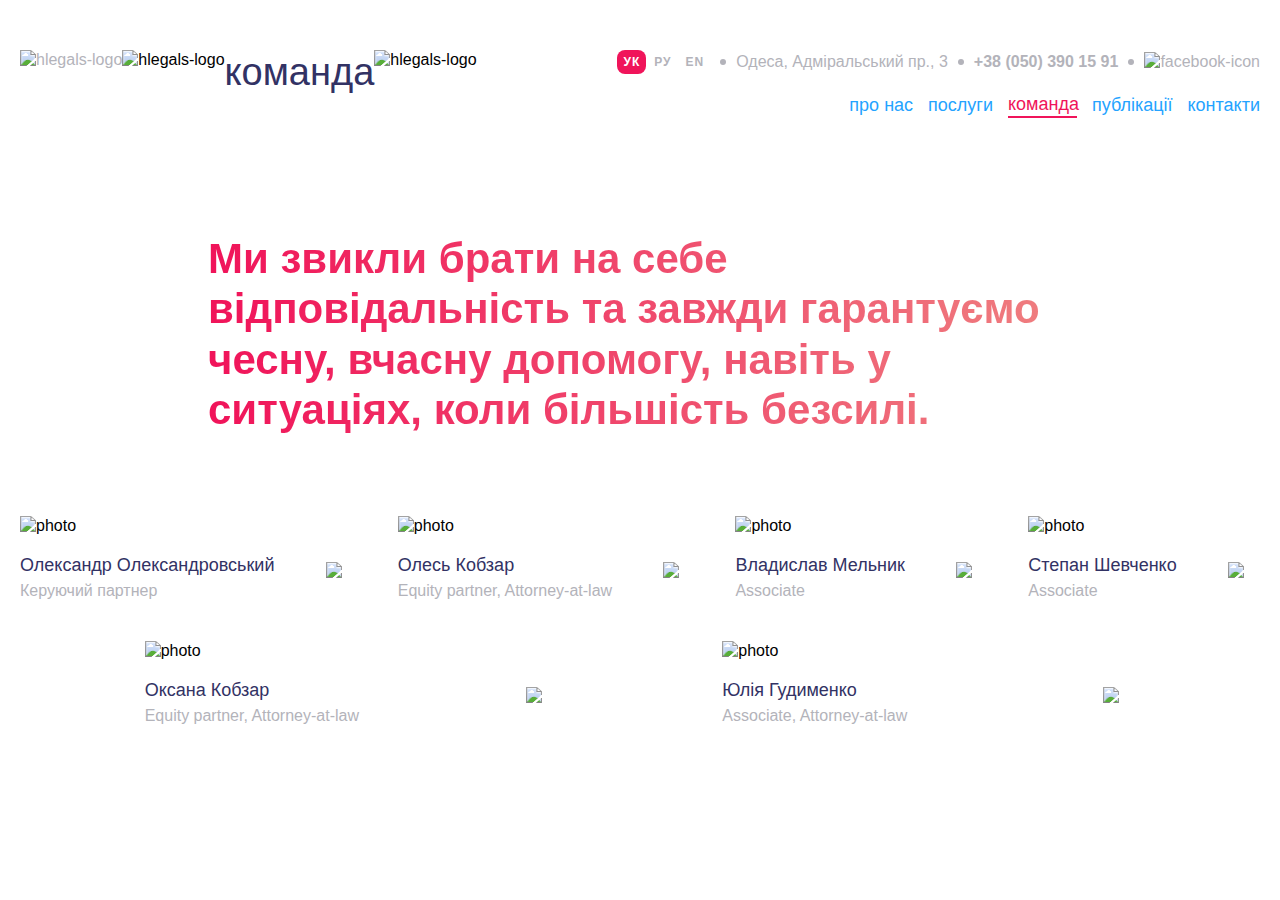
==== team.html @ eb71dc0a "work with 'team' page" ====
<!DOCTYPE html>
<html lang="uk">

<head>
  <meta charset="UTF-8">
  <meta http-equiv="X-UA-Compatible" content="IE=edge">
  <meta name="viewport" content="width=device-width, initial-scale=1.0">
  <title>Team</title>
  <link rel="stylesheet" href="assets/css/style.css">
  <link rel="icon" href="assets/img/favicon.png">
</head>

<body>

  <header class="page-header team-header">
    <div class="page-header__wrap">
      <div class="page-header__logo">
        <a href="index.html">
          <img class="page-header__logo-picture" src="assets/img/team-page/header/logo-alt.svg" alt="hlegals-logo">
        </a>
        <img class="page-header__logo-slash" src="assets/img/team-page/header/slash.svg" alt="hlegals-logo">
        <span class="page-header__logo-title">команда</span>
        <img class="page-header__logo-emblem" src="assets/img/team-page/header/emblem.svg" alt="hlegals-logo">
      </div>
      <nav class="page-header__menu menu">
        <ul class="menu__list">
          <li class="menu__item"><a class="menu__link" href="">про нас</a></li>
          <li class="menu__item"><a class="menu__link" href="">послуги</a></li>
          <li class="menu__item"><a class="menu__link active-link" href="">команда</a></li>
          <li class="menu__item"><a class="menu__link" href="">публікації</a></li>
          <li class="menu__item"><a class="menu__link" href="">контакти</a></li>
        </ul>
        <div class="menu__btn">
          <span class="menu__btn-row"></span>
          <span class="menu__btn-row"></span>
          <span class="menu__btn-row"></span>
          <span class="menu__btn-row"></span>
        </div>
      </nav>
      <nav class="page-header__actions actions">
        <div class="actions__languages">
          <a class="actions__language-link active" href="">УК</a>
          <a class="actions__language-link" href="">РУ</a>
          <a class="actions__language-link" href="">EN</a>
        </div>
        <div class="dot"></div>
        <div class="actions__locations">
          <a class="actions__location-url" href="">Одеса, Адміральський пр., 3</a>
        </div>
        <div class="dot"></div>
        <div class="actions__phones">
          <a class="actions__phone-url" href="tel:+380503901591">+38 (050) 390 15 91</a>
        </div>
        <div class="dot"></div>
        <div class="actions__socials">
          <a class="actions__social-url" href="">
            <img class="actions__social-image" src="assets/img/team-page/header/facebook-gray.svg" alt="facebook-icon">
          </a>
        </div>
      </nav>
    </div>
  </header>

  <main class="team-main">

    <section class="members">
      
      <h2 class="members__header">Ми звикли брати на себе відповідальність та завжди гарантуємо чесну, вчасну допомогу,
        навіть у ситуаціях, коли більшість безсилі.
      </h2>

      <div class="members__gread">
        
        <div class="member">
          <div class="member__photo">
            <img class="member__photo-pic" src="assets/img/team-page/members/photo0.png" alt="photo">
          </div>
          <div class="member__description">
            <div class="member__description-name">Олександр Олександровський</div>
            <div class="member__description-position">Керуючий партнер</div>
            <a class="member__description-button" href="">
              <img src="assets/img/team-page/members/btn-more.svg" alt="more">
            </a>
          </div>
        </div>

        <div class="member">
          <div class="member__photo">
            <img class="member__photo-pic" src="assets/img/team-page/members/photo1.png" alt="photo">
          </div>
          <div class="member__description">
            <div class="member__description-name">Олесь Кобзар</div>
            <div class="member__description-position">Equity partner, Attorney-at-law</div>
            <a class="member__description-button" href="">
              <img src="assets/img/team-page/members/btn-more.svg" alt="more">
            </a>
          </div>
        </div>

        <div class="member">
          <div class="member__photo" class="member__photo">
            <img class="member__photo-pic" src="assets/img/team-page/members/photo2.png" alt="photo">
          </div>
          <div class="member__description">
            <div class="member__description-name">Владислав Мельник</div>
            <div class="member__description-position">Associate</div>
            <a class="member__description-button" href="">
              <img src="assets/img/team-page/members/btn-more.svg" alt="more">
            </a>
          </div>
        </div>

        <div class="member">
          <div class="member__photo" class="member__photo">
            <img class="member__photo-pic" src="assets/img/team-page/members/photo5.png" alt="photo">
          </div>
          <div class="member__description">
            <div class="member__description-name">Степан Шевченко</div>
            <div class="member__description-position">Associate</div>
            <a class="member__description-button" href="">
              <img src="assets/img/team-page/members/btn-more.svg" alt="more">
            </a>
          </div>
        </div>

        <div class="member">
          <div class="member__photo" class="member__photo">
            <img class="member__photo-pic" src="assets/img/team-page/members/photo4.png" alt="photo">
          </div>
          <div class="member__description">
            <div class="member__description-name">Оксана Кобзар</div>
            <div class="member__description-position">Equity partner, Attorney-at-law</div>
            <a class="member__description-button" href="">
              <img src="assets/img/team-page/members/btn-more.svg" alt="more">
            </a>
          </div>
        </div>

        <div class="member">
          <div class="member__photo" class="member__photo">
            <img class="member__photo-pic" src="assets/img/team-page/members/photo3.png" alt="photo">
          </div>
          <div class="member__description">
            <div class="member__description-name">Юлія Гудименко</div>
            <div class="member__description-position">Associate, Attorney-at-law</div>
            <a class="member__description-button" href="">
              <img src="assets/img/team-page/members/btn-more.svg" alt="more">
            </a>
          </div>
        </div>

      </div>
    </section>

  </main>

  <script src="./assets/js/main.js"></script>
</body>

</html>
---- assets/css/style.css ----
/*! normalize.css v8.0.1 | MIT License | github.com/necolas/normalize.css */
/* Document
   ========================================================================== */
/**
 * 1. Correct the line height in all browsers.
 * 2. Prevent adjustments of font size after orientation changes in iOS.
 */
html {
  line-height: 1.15; /* 1 */
  -webkit-text-size-adjust: 100%; /* 2 */
}

/* Sections
   ========================================================================== */
/**
 * Remove the margin in all browsers.
 */
body {
  margin: 0;
}

/**
 * Render the `main` element consistently in IE.
 */
main {
  display: block;
}

/**
 * Correct the font size and margin on `h1` elements within `section` and
 * `article` contexts in Chrome, Firefox, and Safari.
 */
h1 {
  font-size: 2em;
  margin: 0.67em 0;
}

/* Grouping content
   ========================================================================== */
/**
 * 1. Add the correct box sizing in Firefox.
 * 2. Show the overflow in Edge and IE.
 */
hr {
  -webkit-box-sizing: content-box;
          box-sizing: content-box; /* 1 */
  height: 0; /* 1 */
  overflow: visible; /* 2 */
}

/**
 * 1. Correct the inheritance and scaling of font size in all browsers.
 * 2. Correct the odd `em` font sizing in all browsers.
 */
pre {
  font-family: monospace, monospace; /* 1 */
  font-size: 1em; /* 2 */
}

/* Text-level semantics
   ========================================================================== */
/**
 * Remove the gray background on active links in IE 10.
 */
a {
  background-color: transparent;
}

/**
 * 1. Remove the bottom border in Chrome 57-
 * 2. Add the correct text decoration in Chrome, Edge, IE, Opera, and Safari.
 */
abbr[title] {
  border-bottom: none; /* 1 */
  text-decoration: underline; /* 2 */
  -webkit-text-decoration: underline dotted;
          text-decoration: underline dotted; /* 2 */
}

/**
 * Add the correct font weight in Chrome, Edge, and Safari.
 */
b,
strong {
  font-weight: bolder;
}

/**
 * 1. Correct the inheritance and scaling of font size in all browsers.
 * 2. Correct the odd `em` font sizing in all browsers.
 */
code,
kbd,
samp {
  font-family: monospace, monospace; /* 1 */
  font-size: 1em; /* 2 */
}

/**
 * Add the correct font size in all browsers.
 */
small {
  font-size: 80%;
}

/**
 * Prevent `sub` and `sup` elements from affecting the line height in
 * all browsers.
 */
sub,
sup {
  font-size: 75%;
  line-height: 0;
  position: relative;
  vertical-align: baseline;
}

sub {
  bottom: -0.25em;
}

sup {
  top: -0.5em;
}

/* Embedded content
   ========================================================================== */
/**
 * Remove the border on images inside links in IE 10.
 */
img {
  border-style: none;
}

/* Forms
   ========================================================================== */
/**
 * 1. Change the font styles in all browsers.
 * 2. Remove the margin in Firefox and Safari.
 */
button,
input,
optgroup,
select,
textarea {
  font-family: inherit; /* 1 */
  font-size: 100%; /* 1 */
  line-height: 1.15; /* 1 */
  margin: 0; /* 2 */
}

/**
 * Show the overflow in IE.
 * 1. Show the overflow in Edge.
 */
button,
input { /* 1 */
  overflow: visible;
}

/**
 * Remove the inheritance of text transform in Edge, Firefox, and IE.
 * 1. Remove the inheritance of text transform in Firefox.
 */
button,
select { /* 1 */
  text-transform: none;
}

/**
 * Correct the inability to style clickable types in iOS and Safari.
 */
button,
[type=button],
[type=reset],
[type=submit] {
  -webkit-appearance: button;
}

/**
 * Remove the inner border and padding in Firefox.
 */
button::-moz-focus-inner,
[type=button]::-moz-focus-inner,
[type=reset]::-moz-focus-inner,
[type=submit]::-moz-focus-inner {
  border-style: none;
  padding: 0;
}

/**
 * Restore the focus styles unset by the previous rule.
 */
button:-moz-focusring,
[type=button]:-moz-focusring,
[type=reset]:-moz-focusring,
[type=submit]:-moz-focusring {
  outline: 1px dotted ButtonText;
}

/**
 * Correct the padding in Firefox.
 */
fieldset {
  padding: 0.35em 0.75em 0.625em;
}

/**
 * 1. Correct the text wrapping in Edge and IE.
 * 2. Correct the color inheritance from `fieldset` elements in IE.
 * 3. Remove the padding so developers are not caught out when they zero out
 *    `fieldset` elements in all browsers.
 */
legend {
  -webkit-box-sizing: border-box;
          box-sizing: border-box; /* 1 */
  color: inherit; /* 2 */
  display: table; /* 1 */
  max-width: 100%; /* 1 */
  padding: 0; /* 3 */
  white-space: normal; /* 1 */
}

/**
 * Add the correct vertical alignment in Chrome, Firefox, and Opera.
 */
progress {
  vertical-align: baseline;
}

/**
 * Remove the default vertical scrollbar in IE 10+.
 */
textarea {
  overflow: auto;
}

/**
 * 1. Add the correct box sizing in IE 10.
 * 2. Remove the padding in IE 10.
 */
[type=checkbox],
[type=radio] {
  -webkit-box-sizing: border-box;
          box-sizing: border-box; /* 1 */
  padding: 0; /* 2 */
}

/**
 * Correct the cursor style of increment and decrement buttons in Chrome.
 */
[type=number]::-webkit-inner-spin-button,
[type=number]::-webkit-outer-spin-button {
  height: auto;
}

/**
 * 1. Correct the odd appearance in Chrome and Safari.
 * 2. Correct the outline style in Safari.
 */
[type=search] {
  -webkit-appearance: textfield; /* 1 */
  outline-offset: -2px; /* 2 */
}

/**
 * Remove the inner padding in Chrome and Safari on macOS.
 */
[type=search]::-webkit-search-decoration {
  -webkit-appearance: none;
}

/**
 * 1. Correct the inability to style clickable types in iOS and Safari.
 * 2. Change font properties to `inherit` in Safari.
 */
::-webkit-file-upload-button {
  -webkit-appearance: button; /* 1 */
  font: inherit; /* 2 */
}

/* Interactive
   ========================================================================== */
/*
 * Add the correct display in Edge, IE 10+, and Firefox.
 */
details {
  display: block;
}

/*
 * Add the correct display in all browsers.
 */
summary {
  display: list-item;
}

/* Misc
   ========================================================================== */
/**
 * Add the correct display in IE 10+.
 */
template {
  display: none;
}

/**
 * Add the correct display in IE 10.
 */
[hidden] {
  display: none;
}

@font-face {
  font-family: "TT Norms";
  src: url("../fonts/TTNorms-Regular.woff2") format("woff2");
  font-weight: normal;
  font-style: normal;
  font-display: swap;
}
@font-face {
  font-family: "TT Norms";
  src: url("../fonts/TTNorms-Medium.woff2") format("woff2");
  font-weight: 500;
  font-style: normal;
  font-display: swap;
}
@font-face {
  font-family: "TT Norms";
  src: url("../fonts/TTNorms-Bold.woff2") format("woff2");
  font-weight: bold;
  font-style: normal;
  font-display: swap;
}
/* ul */
/* xl */
/* lg */
/* md */
/* sm */
/* xs */
.team-main, .page-footer__container, .publications__container, .cases, .team, .services__container, .experience__container, .page-header__wrap {
  max-width: 1360px;
  margin-left: auto;
  margin-right: auto;
  padding-left: 20px;
  padding-right: 20px;
}

.members__header, .content__header-title, .employee__description-quote, .services__title {
  background: -o-linear-gradient(359.87deg, #F0145A 0.84%, #EF8080 99.96%);
  background: linear-gradient(90.13deg, #F0145A 0.84%, #EF8080 99.96%);
  -webkit-background-clip: text;
  background-clip: text;
  -webkit-text-fill-color: transparent;
  -webkit-text-fill-color: transparent;
}

.slider__header.active {
  background: -o-linear-gradient(359.87deg, #EF8080 0.84%, #F0145A 99.96%);
  background: linear-gradient(90.13deg, #EF8080 0.84%, #F0145A 99.96%);
  -webkit-background-clip: text;
  background-clip: text;
  -webkit-text-fill-color: transparent;
  -webkit-text-fill-color: transparent;
}

.dot {
  width: 6px;
  height: 6px;
  border-radius: 6px;
  background-color: #b3b3ba;
}

.separator {
  width: 100%;
  height: 4px;
  background-color: #e6e6f0;
}

.separator {
  width: 100%;
  height: 4px;
  background-color: #e6e6f0;
}

.img-hide .card__img {
  display: none;
}

*,
::before,
::after {
  -webkit-box-sizing: border-box;
          box-sizing: border-box;
  margin: 0;
  padding: 0;
}

html {
  font-family: "TT Norms", sans-serif;
  font-size: 16px;
}

body {
  line-height: 1.2;
  font-weight: 400;
  -webkit-transition: -webkit-transform 0.26s;
  transition: -webkit-transform 0.26s;
  -o-transition: transform 0.26s;
  transition: transform 0.26s;
  transition: transform 0.26s, -webkit-transform 0.26s;
}
body.active {
  overflow: hidden;
  -webkit-transform: translateX(-240px);
      -ms-transform: translateX(-240px);
          transform: translateX(-240px);
}
body.active::before {
  content: "";
  position: absolute;
  z-index: 2;
  top: 0;
  left: 0;
  width: 100vw;
  height: 100vh;
  background-color: rgba(50, 50, 100, 0.7);
}

a {
  text-decoration: none;
  color: #ffffff;
}

h1 {
  margin: 0;
}

.page-header {
  position: relative;
  background: -o-linear-gradient(47.99deg, #323264 14.33%, #323264 51.39%, #7A425E 87.53%);
  background: linear-gradient(42.01deg, #323264 14.33%, #323264 51.39%, #7A425E 87.53%);
}
.page-header::after {
  z-index: 1;
  position: absolute;
  inset: 70% 0 0 0;
  content: "";
  background: -webkit-gradient(linear, left top, left bottom, color-stop(16.67%, rgba(50, 50, 100, 0)), to(#323264));
  background: -o-linear-gradient(top, rgba(50, 50, 100, 0) 16.67%, #323264 100%);
  background: linear-gradient(180deg, rgba(50, 50, 100, 0) 16.67%, #323264 100%);
}
.page-header__wrap {
  position: absolute;
  z-index: 2;
  top: 0;
  left: 0;
  right: 0;
  display: grid;
  grid-template-columns: auto 1fr;
  gap: 20px;
}
.page-header__logo {
  grid-area: logo;
}
.page-header__menu {
  grid-area: menu;
}
.page-header__actions {
  grid-area: actions;
}
.page-header__content {
  position: relative;
  z-index: 1;
  min-height: 100vh;
  display: -webkit-box;
  display: -ms-flexbox;
  display: flex;
  -webkit-box-pack: center;
      -ms-flex-pack: center;
          justify-content: center;
  -webkit-box-align: center;
      -ms-flex-align: center;
          align-items: center;
  overflow: hidden;
}
.page-header__content-title {
  position: absolute;
  top: 50%;
  left: 50%;
  width: 100%;
  max-width: 600px;
  padding: 20px;
  -webkit-transform: translate(-50%, -50%);
      -ms-transform: translate(-50%, -50%);
          transform: translate(-50%, -50%);
  font-weight: 500;
  line-height: 45px;
  font-size: 38px;
  text-align: center;
  color: #ffffff;
}
.page-header__content-image {
  -webkit-transform: translateY(30%);
      -ms-transform: translateY(30%);
          transform: translateY(30%);
}
.page-header__button {
  position: absolute;
  z-index: 2;
  bottom: 20px;
  left: 50%;
  cursor: pointer;
  -webkit-transform: translateX(-50%);
      -ms-transform: translateX(-50%);
          transform: translateX(-50%);
}

.menu {
  -ms-flex-item-align: center;
      align-self: center;
  font-size: 1.125rem;
}
.menu__btn {
  position: relative;
  width: 30px;
  height: 22.5px;
  cursor: pointer;
  -webkit-transition: 0.5s ease-in-out;
  -o-transition: 0.5s ease-in-out;
  transition: 0.5s ease-in-out;
  -webkit-transform: rotate(0deg);
      -ms-transform: rotate(0deg);
          transform: rotate(0deg);
  margin-left: auto;
}
.menu__btn-row {
  left: 0;
  display: none;
  width: 100%;
  height: 3px;
  -webkit-transition: 0.25s ease-in-out;
  -o-transition: 0.25s ease-in-out;
  transition: 0.25s ease-in-out;
  -webkit-transform: rotate(0deg);
      -ms-transform: rotate(0deg);
          transform: rotate(0deg);
  opacity: 1;
}
.menu__btn-row:nth-child(1) {
  top: 0;
  background-color: #ffffff;
}
.menu__btn-row:nth-child(2), .menu__btn-row:nth-child(3) {
  top: 9px;
  background-color: #ffffff;
}
.menu__btn-row:nth-child(4) {
  top: 18px;
  background-color: #ffffff;
}
.menu__btn.active span:nth-child(1) {
  top: 9px;
  left: 50%;
  width: 0;
}
.menu__btn.active span:nth-child(2) {
  -webkit-transform: rotate(45deg);
      -ms-transform: rotate(45deg);
          transform: rotate(45deg);
}
.menu__btn.active span:nth-child(3) {
  -webkit-transform: rotate(-45deg);
      -ms-transform: rotate(-45deg);
          transform: rotate(-45deg);
}
.menu__btn.active span:nth-child(4) {
  top: 9px;
  left: 50%;
  width: 0;
}
.menu__list {
  list-style: none;
  margin: 0;
  padding: 0;
}
.menu__link {
  display: block;
}
.menu__link:hover {
  color: #f0145a;
}

.actions {
  display: -webkit-box;
  display: -ms-flexbox;
  display: flex;
  -webkit-box-align: center;
      -ms-flex-align: center;
          align-items: center;
  gap: 10px;
}
.actions__languages {
  display: -webkit-box;
  display: -ms-flexbox;
  display: flex;
  gap: 2px;
  font-weight: 700;
  font-size: 12px;
  line-height: 14px;
  letter-spacing: 1px;
}
.actions__language-link {
  display: block;
  padding: 5px 6px;
  border-radius: 8px;
}
.actions__language-link.active {
  background-color: #f0145a;
  color: #ffffff;
}
.actions__phone-url {
  font-weight: 700;
  white-space: nowrap;
}

.experience {
  background-color: #323264;
  padding-top: 80px;
  padding-bottom: 80px;
}
.slider {
  display: -webkit-box;
  display: -ms-flexbox;
  display: flex;
}
.slider__headers {
  position: relative;
  display: -webkit-box;
  display: -ms-flexbox;
  display: flex;
  -ms-flex-preferred-size: 0;
      flex-basis: 0;
  -webkit-box-orient: vertical;
  -webkit-box-direction: normal;
      -ms-flex-direction: column;
          flex-direction: column;
  -webkit-box-flex: 2;
      -ms-flex-positive: 2;
          flex-grow: 2;
  gap: 20px;
}
.slider__header {
  position: relative;
  -webkit-user-select: none;
     -moz-user-select: none;
      -ms-user-select: none;
          user-select: none;
  color: #b3b3ba;
  font-weight: 700;
}
.slider__notes {
  display: -webkit-box;
  display: -ms-flexbox;
  display: flex;
  -webkit-box-align: center;
      -ms-flex-align: center;
          align-items: center;
  -ms-flex-preferred-size: 0;
      flex-basis: 0;
  -webkit-box-flex: 3;
      -ms-flex-positive: 3;
          flex-grow: 3;
  color: #ffffff;
}
.slider__note {
  position: absolute;
  z-index: -100;
  opacity: 0;
}
.slider__note.active {
  position: static;
  z-index: inherit;
  opacity: 1;
}
.slider__title {
  margin-bottom: 20px;
  font-weight: 500;
}
.slider__description {
  line-height: 1.43;
}
.slider__indicators {
  display: -webkit-box;
  display: -ms-flexbox;
  display: flex;
  -webkit-box-pack: center;
      -ms-flex-pack: center;
          justify-content: center;
  gap: 14px;
}
.slider__indicator {
  width: 16px;
  height: 16px;
  opacity: 0.2;
  border-radius: 8px;
  background-color: #24a3ff;
}
.slider__indicator.active {
  opacity: 1;
}

.services {
  position: relative;
  border-radius: 0 0 12px 12px;
  background: -o-linear-gradient(230.43deg, #323264 11.93%, #323264 57.17%, #643E72 87.46%);
  background: linear-gradient(219.57deg, #323264 11.93%, #323264 57.17%, #643E72 87.46%);
  padding-top: 20px;
}
.services::before {
  position: absolute;
  top: 100%;
  right: 20px;
  left: 20px;
  height: 20px;
  content: "";
  border-radius: 0 0 12px 12px;
  background-color: #e7e7f2;
}
.services::after {
  position: absolute;
  top: 100%;
  right: 10px;
  left: 10px;
  height: 10px;
  content: "";
  border-radius: 0 0 12px 12px;
  background-color: #cacadb;
}
.services__subheader-link {
  letter-spacing: 1px;
  text-transform: uppercase;
  color: rgba(255, 255, 255, 0.5);
  font-size: 14px;
}
.services__subheader-arrow {
  width: 12px;
  height: 12px;
}
.services__grid {
  display: grid;
  gap: 60px;
}

.service-item {
  display: grid;
  gap: 10px;
  grid-template-rows: auto auto 1fr;
}
.service-item__title {
  -ms-flex-item-align: center;
      align-self: center;
  color: #24a3ff;
  font-weight: 500;
}
.service-item__description {
  color: #ffffff;
  line-height: 1.44;
}

.team {
  padding-top: 60px;
  padding-bottom: 40px;
}
.team__wrapper {
  display: -webkit-box;
  display: -ms-flexbox;
  display: flex;
  -webkit-box-orient: vertical;
  -webkit-box-direction: normal;
      -ms-flex-direction: column;
          flex-direction: column;
  gap: 20px;
}
.team__indicators {
  display: -webkit-box;
  display: -ms-flexbox;
  display: flex;
  -webkit-box-pack: center;
      -ms-flex-pack: center;
          justify-content: center;
  gap: 14px;
}
.team__indicator {
  width: 16px;
  height: 16px;
  opacity: 0.2;
  border-radius: 8px;
  background-color: #24a3ff;
}
.team__indicator.active {
  opacity: 1;
}

.employee {
  display: -webkit-box;
  display: -ms-flexbox;
  display: flex;
  background-color: #f5f5fa;
  border-radius: 12px;
  gap: 40px;
}
.employee__photo {
  display: -webkit-box;
  display: -ms-flexbox;
  display: flex;
}
.employee__photo-image {
  height: auto;
  width: 413px;
}
.employee__subheader {
  margin-bottom: 5px;
}
.employee__subheader-link {
  text-transform: uppercase;
  font-size: 14px;
  font-weight: 700;
  line-height: 1.2;
  letter-spacing: 1px;
  color: #24a3ff;
}
.employee__subheader-arrow {
  width: 12px;
  height: 12px;
}
.employee__description {
  padding: 40px 30px 20px 0px;
}
.employee__description-quote {
  font-weight: 700;
  font-size: 42px;
  line-height: 1.1;
  margin-bottom: 20px;
}
.employee__data {
  display: grid;
  grid-template-areas: "ava name" "ava position";
  -webkit-box-pack: start;
      -ms-flex-pack: start;
          justify-content: start;
  -webkit-box-align: center;
      -ms-flex-align: center;
          align-items: center;
}
.employee__data-ava {
  display: none;
  grid-area: ava;
}
.employee__data-name {
  font-weight: 500;
  font-size: 18px;
  line-height: 1.2;
  color: #b3b3ba;
  margin-bottom: 5px;
  grid-area: name;
  padding-top: 4px;
}
.employee__data-position {
  font-weight: 400;
  font-size: 16px;
  line-height: 1.2;
  color: #b3b3ba;
  grid-area: position;
  padding-bottom: 4px;
}

.case {
  display: -webkit-box;
  display: -ms-flexbox;
  display: flex;
  gap: 1px;
  -ms-flex-wrap: wrap;
      flex-wrap: wrap;
  border-radius: 12px;
  overflow: hidden;
  margin-bottom: 30px;
}
.case__one {
  -ms-flex-preferred-size: 431px;
      flex-basis: 431px;
  -webkit-box-flex: 1;
      -ms-flex-positive: 1;
          flex-grow: 1;
  display: -webkit-box;
  display: -ms-flexbox;
  display: flex;
  -webkit-box-orient: vertical;
  -webkit-box-direction: normal;
      -ms-flex-direction: column;
          flex-direction: column;
  gap: 1px;
}
.case__one-header {
  background-color: #f5f5fa;
  height: 57px;
  padding: 20px;
}
.case__one-link {
  font-weight: 700;
  font-size: 14px;
  line-height: 1.2;
  letter-spacing: 1px;
  text-transform: uppercase;
  color: #f0145a;
}
.case__two {
  background-color: #f5f5fa;
  -ms-flex-preferred-size: 454px;
      flex-basis: 454px;
  -webkit-box-flex: 1;
      -ms-flex-positive: 1;
          flex-grow: 1;
  display: -webkit-box;
  display: -ms-flexbox;
  display: flex;
}
.case__three {
  background-color: #f5f5fa;
  -ms-flex-preferred-size: 433px;
      flex-basis: 433px;
  -webkit-box-flex: 1;
      -ms-flex-positive: 1;
          flex-grow: 1;
  display: -webkit-box;
  display: -ms-flexbox;
  display: flex;
}
.case__four {
  -ms-flex-preferred-size: 320px;
      flex-basis: 320px;
  -webkit-box-flex: 1;
      -ms-flex-positive: 1;
          flex-grow: 1;
  display: -webkit-box;
  display: -ms-flexbox;
  display: flex;
}
.case__five {
  -ms-flex-preferred-size: 454px;
      flex-basis: 454px;
  -webkit-box-flex: 1;
      -ms-flex-positive: 1;
          flex-grow: 1;
  display: -webkit-box;
  display: -ms-flexbox;
  display: flex;
}
.case__six {
  -ms-flex-preferred-size: 544px;
      flex-basis: 544px;
  -webkit-box-flex: 1;
      -ms-flex-positive: 1;
          flex-grow: 1;
  display: -webkit-box;
  display: -ms-flexbox;
  display: flex;
}
.case__description {
  padding: 20px;
  display: -webkit-box;
  display: -ms-flexbox;
  display: flex;
  -webkit-box-orient: vertical;
  -webkit-box-direction: normal;
      -ms-flex-direction: column;
          flex-direction: column;
  gap: 10px;
  -webkit-box-pack: end;
      -ms-flex-pack: end;
          justify-content: flex-end;
}
.case__description-header {
  font-weight: 500;
  font-size: 24px;
  color: #686887;
}
.case__description-company {
  font-weight: 400;
  font-size: 18px;
  line-height: 1.44;
  color: #b3b3ba;
}

.fr {
  background-color: #f5f5fa;
  height: 198px;
}

.clients__header {
  font-weight: 700;
  font-size: 14px;
  letter-spacing: 1px;
  text-transform: uppercase;
  color: #323264;
  text-align: center;
  margin-bottom: 30px;
}
.clients__grid {
  display: grid;
  grid-template-columns: repeat(4, 1fr);
}
.clients__grid-logo {
  width: 100%;
  height: 100%;
  -o-object-fit: cover;
     object-fit: cover;
}

.publications {
  background-color: #f5f5fa;
  padding-top: 40px;
  padding-bottom: 100px;
  overflow: hidden;
  position: relative;
}

.content__header {
  padding-bottom: 40px;
}
.content__header-link {
  font-weight: 700;
  font-size: 14px;
  letter-spacing: 1px;
  text-transform: uppercase;
  color: #24a3ff;
}
.content__header-title {
  font-weight: 700;
  font-size: 42px;
}
.content__cards {
  -webkit-column-count: 3;
     -moz-column-count: 3;
          column-count: 3;
  -webkit-column-gap: 40px;
     -moz-column-gap: 40px;
          column-gap: 40px;
  -webkit-column-width: auto;
     -moz-column-width: auto;
          column-width: auto;
}
.content__button {
  position: absolute;
  z-index: 2;
  bottom: 40px;
  left: 50%;
  -webkit-transform: translateX(-50%);
      -ms-transform: translateX(-50%);
          transform: translateX(-50%);
}
.content__button-btn {
  background: #24A3FF;
  -webkit-box-shadow: 0px 0px 20px rgba(36, 163, 255, 0.5);
          box-shadow: 0px 0px 20px rgba(36, 163, 255, 0.5);
  border-radius: 12px;
  border: none;
  color: #ffffff;
  font-weight: 700;
  font-size: 14px;
  text-align: center;
  padding: 16px 16px;
  width: 250px;
}

.card {
  border-radius: 8px;
  background-color: #ffffff;
  margin-bottom: 40px;
  overflow: hidden;
}
.card__img {
  display: block;
}
.card__img-pic {
  width: 100%;
  height: 233px;
  -o-object-fit: cover;
     object-fit: cover;
}
.card__body {
  padding: 20px;
}
.card__body-title {
  font-weight: 500;
  font-size: 18px;
  color: #24a3ff;
}
.card__body-date {
  font-weight: 700;
  font-size: 12px;
  letter-spacing: 1px;
  text-transform: uppercase;
  color: #b3b3ba;
  margin-top: 10px;
  margin-bottom: 20px;
}
.card__body-description {
  padding-top: 20px;
  font-size: 16px;
  line-height: 22px;
  color: #000000;
}

.page-footer {
  background-color: #f5f5fa;
}
.page-footer__content {
  padding-top: 32px;
  padding-bottom: 40px;
  display: -webkit-box;
  display: -ms-flexbox;
  display: flex;
  -webkit-box-pack: justify;
      -ms-flex-pack: justify;
          justify-content: space-between;
}
.page-footer__content-nav {
  display: -webkit-box;
  display: -ms-flexbox;
  display: flex;
  -ms-flex-wrap: wrap;
      flex-wrap: wrap;
  -webkit-column-gap: 18px;
     -moz-column-gap: 18px;
          column-gap: 18px;
  row-gap: 22px;
  -ms-flex-preferred-size: 460px;
      flex-basis: 460px;
  -webkit-box-align: center;
      -ms-flex-align: center;
          align-items: center;
}
.page-footer__content-address {
  font-weight: 500;
  font-size: 16px;
  color: #323264;
}
.page-footer__content-link {
  font-weight: 700;
  font-size: 12px;
  line-height: 14px;
  letter-spacing: 1px;
  text-transform: uppercase;
  color: #24a3ff;
}
.page-footer__content-social {
  height: 38px;
  width: 38px;
  margin: 0;
}
.page-footer__content-phone {
  font-weight: 700;
  font-size: 16px;
  color: #46466e;
}
.page-footer__content-email {
  font-weight: 700;
  font-size: 16px;
  color: #24a3ff;
}
.page-footer__content-copy {
  font-weight: 500;
  font-size: 16px;
  color: #b3b3ba;
}

.team-header {
  height: 184px;
  background: #ffffff;
}
.team-header::before, .team-header::after {
  display: none;
}
.team-header a {
  color: #b3b3ba;
}
.team-header .menu__link {
  color: #24a3ff;
}
.team-header .menu__btn-row {
  background-color: #323264;
}
.team-header .active-link {
  color: #f0145a;
  display: block;
  width: 69px;
  border-bottom: 2px solid #f0145a;
}
.team-header .page-header__logo {
  display: -webkit-box;
  display: -ms-flexbox;
  display: flex;
}
.team-header .page-header__logo-picture {
  height: 62px;
  width: 155px;
}
.team-header .page-header__logo-slash,
.team-header .page-header__logo-emblem {
  height: 47px;
}
.team-header .page-header__logo-title {
  font-size: 38px;
  color: #323264;
  margin: 0;
}

.team-main {
  padding-top: 50px;
}

.members__header {
  font-weight: 700;
  font-size: 42px;
  max-width: 864px;
  margin: 0 auto;
  padding-bottom: 80px;
}
.members__gread {
  display: -webkit-box;
  display: -ms-flexbox;
  display: flex;
  gap: 40px;
  -ms-flex-wrap: wrap;
      flex-wrap: wrap;
  -webkit-box-pack: space-evenly;
      -ms-flex-pack: space-evenly;
          justify-content: space-evenly;
}

.member {
  -webkit-box-flex: 1;
      -ms-flex-positive: 1;
          flex-grow: 1;
  max-width: 413px;
}
.member__photo {
  max-width: 413px;
  height: auto;
  display: -webkit-box;
  display: -ms-flexbox;
  display: flex;
}
.member__photo-pic {
  width: 100%;
  -o-object-fit: contain;
     object-fit: contain;
}
.member__description {
  padding-top: 20px;
  display: grid;
  grid-template-columns: auto 32px;
  grid-template-areas: "dname dbutton" "dposition dbutton";
  -webkit-box-align: center;
      -ms-flex-align: center;
          align-items: center;
  row-gap: 5px;
}
.member__description-name {
  font-weight: 500;
  font-size: 18px;
  color: #323264;
  grid-area: dname;
}
.member__description-position {
  font-size: 16px;
  color: #b3b3ba;
  grid-area: dposition;
}
.member__description-button {
  height: 32px;
  width: 32px;
  grid-area: dbutton;
}
@media (min-width: 576px) {
  .publications {
    max-height: 872px;
  }
  .publications::after {
    z-index: 1;
    position: absolute;
    inset: 70% 0 0 0;
    content: "";
    background: -webkit-gradient(linear, left top, left bottom, from(rgba(245, 245, 250, 0)), color-stop(86.5%, #F5F5FA));
    background: -o-linear-gradient(top, rgba(245, 245, 250, 0) 0%, #F5F5FA 86.5%);
    background: linear-gradient(180deg, rgba(245, 245, 250, 0) 0%, #F5F5FA 86.5%);
  }
}
@media (min-width: 768px) {
  .page-header::before {
    position: absolute;
    inset: 0 0 0 0;
    content: "";
    background-position: 50% 100%;
    background-size: 85vh;
    background-image: url(../img/header/pattern.svg);
    background-repeat: no-repeat;
  }
  .page-header__wrap {
    grid-template-areas: "logo actions" "logo menu";
    padding-top: 50px;
  }
  .menu__list {
    display: -webkit-box;
    display: -ms-flexbox;
    display: flex;
    -webkit-box-align: center;
        -ms-flex-align: center;
            align-items: center;
    -webkit-box-pack: end;
        -ms-flex-pack: end;
            justify-content: flex-end;
    gap: 15px;
    font-weight: 500;
    font-size: 18px;
  }
  .actions {
    -webkit-box-pack: end;
        -ms-flex-pack: end;
            justify-content: flex-end;
  }
  .services__title {
    margin-bottom: 60px;
    font-size: 42px;
  }
  .service-item__image {
    width: 92px;
    height: 92px;
  }
  .service-item__title {
    font-size: 24px;
  }
  .service-item__description {
    font-size: 18px;
  }
}
@media (min-width: 992px) {
  .experience {
    padding-top: 80px;
    padding-bottom: 80px;
  }
  .slider {
    gap: 80px;
  }
  .slider__headers::after {
    position: absolute;
    right: -42px;
    width: 4px;
    height: 100%;
    content: "";
    background-color: #e6e6f0;
  }
  .slider__header {
    text-align: right;
    font-size: 42px;
  }
  .slider__header.active::after {
    position: absolute;
    z-index: 2;
    right: -42px;
    width: 4px;
    height: 100%;
    content: "";
    background-color: #f0145a;
  }
  .slider__title {
    font-size: 32px;
  }
  .slider__description {
    font-size: 21px;
  }
  .slider__indicator {
    display: none;
  }
  .services__title {
    width: -webkit-max-content;
    width: -moz-max-content;
    width: max-content;
  }
  .team-header .page-header__wrap {
    grid-template-areas: "logo actions" "logo menu";
    padding-top: 50px;
  }
}
@media (min-width: 1280px) {
  .services {
    padding-bottom: 100px;
  }
  .services__grid {
    grid-template-columns: repeat(3, 1fr);
  }
}
@media (max-width: 1279.8px) {
  .service-item {
    grid-template-columns: auto 1fr;
  }
  .service-item__description {
    grid-column: 1/span 3;
  }
}
@media (max-width: 1279.8px) and (min-width: 768px) {
  .services {
    padding-bottom: 50px;
  }
  .services__grid {
    grid-template-columns: repeat(2, 1fr);
  }
}
@media (max-width: 991.8px) {
  .experience {
    padding-top: 40px;
    padding-bottom: 45px;
  }
  .slider {
    -webkit-box-orient: vertical;
    -webkit-box-direction: normal;
        -ms-flex-direction: column;
            flex-direction: column;
  }
  .slider__header {
    display: none;
    width: -webkit-min-content;
    width: -moz-min-content;
    width: min-content;
    margin-bottom: 10px;
    white-space: nowrap;
    letter-spacing: 1px;
    text-transform: uppercase;
    font-size: 14px;
  }
  .slider__header.active {
    display: block;
  }
  .slider__title {
    margin-bottom: 15px;
    font-size: 22px;
  }
  .slider__description {
    margin-bottom: 20px;
    font-size: 18px;
  }
  .employee__photo-image {
    width: 313px;
  }
  .employee__description-quote {
    font-size: 28px;
  }
  .clients__grid {
    grid-template-columns: repeat(3, 1fr);
  }
  .content__cards {
    -webkit-column-count: 2;
       -moz-column-count: 2;
            column-count: 2;
  }
  .team-header .page-header__wrap {
    grid-template-areas: "actions actions" "logo menu";
    padding-top: 20px;
  }
  .team-header .page-header__logo-picture {
    height: 31px;
    width: auto;
  }
  .team-header .page-header__logo-slash,
.team-header .page-header__logo-emblem {
    height: 24px;
  }
  .team-header .page-header__logo-title {
    font-size: 19px;
  }
}
@media (max-width: 767.8px) {
  .dot {
    display: none;
  }
  .page-header__wrap {
    grid-template-areas: "actions actions" "logo menu";
    padding-top: 20px;
  }
  .page-header__logo-picture {
    width: 76px;
  }
  .menu__btn-row {
    position: absolute;
    display: block;
  }
  .menu__list {
    display: none;
    position: absolute;
    top: 0;
    right: -240px;
    width: 240px;
    height: 100vh;
    padding: 20px;
    background-color: #46466e;
    -webkit-box-shadow: -10px 0 15px rgba(0, 0, 0, 0.12);
            box-shadow: -10px 0 15px rgba(0, 0, 0, 0.12);
    overflow: hidden;
  }
  .menu__list.active {
    display: block;
  }
  .menu__link:hover {
    margin: 20px 0;
  }
  .actions {
    -webkit-box-pack: justify;
        -ms-flex-pack: justify;
            justify-content: space-between;
  }
  .actions a {
    color: #b3b3ba;
  }
  .actions__locations {
    display: none;
  }
  .actions__socials {
    display: none;
  }
  .services {
    padding-bottom: 20px;
  }
  .services__title {
    margin-bottom: 40px;
    font-size: 32px;
  }
  .service-item__image {
    width: 65px;
    height: 65px;
  }
  .service-item__title {
    font-size: 18px;
  }
  .employee {
    gap: 20px;
  }
  .employee__photo-image {
    display: none;
  }
  .employee__data {
    -webkit-column-gap: 10px;
       -moz-column-gap: 10px;
            column-gap: 10px;
  }
  .employee__data-ava {
    display: block;
  }
  .employee__data-name {
    font-size: 16px;
  }
  .case__description {
    -webkit-box-pack: center;
        -ms-flex-pack: center;
            justify-content: center;
  }
  .fr {
    height: 150px;
  }
  .page-footer__content {
    -webkit-box-orient: vertical;
    -webkit-box-direction: normal;
        -ms-flex-direction: column;
            flex-direction: column;
    gap: 20px;
  }
  .page-footer__content-nav {
    -ms-flex-preferred-size: 120px;
        flex-basis: 120px;
    -webkit-box-orient: vertical;
    -webkit-box-direction: normal;
        -ms-flex-direction: column;
            flex-direction: column;
  }
  .page-footer__content-copy {
    margin: auto 40px;
    text-align: center;
  }
}
@media (max-width: 575.8px) {
  .xs-hide {
    display: none;
  }
  .case__description-header {
    font-size: 18px;
  }
  .fr {
    height: 140px;
  }
  .clients__grid {
    grid-template-columns: repeat(2, 1fr);
  }
  .content__header {
    padding-bottom: 20px;
  }
  .content__header-title {
    font-size: 32px;
  }
  .content__cards {
    -webkit-column-count: 1;
       -moz-column-count: 1;
            column-count: 1;
  }
  .card {
    margin-bottom: 20px;
  }
  .card__body-date {
    margin-bottom: 0;
  }
  .card__body-description {
    display: none;
  }
  .team-header {
    height: 120px;
  }
  .team-main {
    padding-top: 10px;
  }
  .members__header {
    font-size: 32px;
    padding-bottom: 40px;
  }
}
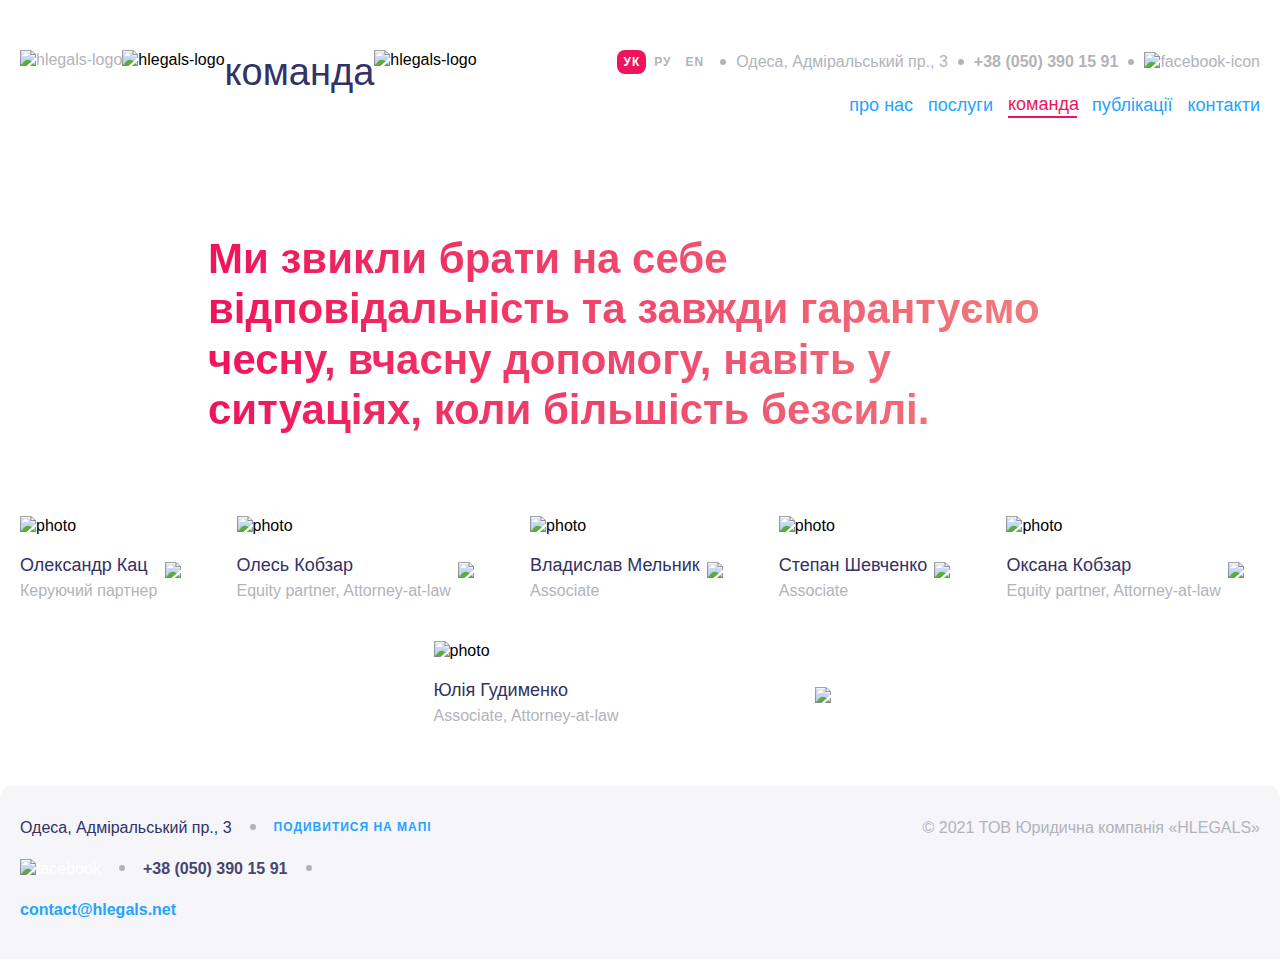
==== commit f1e294fc: "final work with 'team' page" ====
--- a/team.html
+++ b/team.html
@@ -5,7 +5,7 @@
   <meta charset="UTF-8">
   <meta http-equiv="X-UA-Compatible" content="IE=edge">
   <meta name="viewport" content="width=device-width, initial-scale=1.0">
-  <title>Team</title>
+  <title>Hlegals - Team</title>
   <link rel="stylesheet" href="assets/css/style.css">
   <link rel="icon" href="assets/img/favicon.png">
 </head>
@@ -62,28 +62,23 @@
   </header>
 
   <main class="team-main">
-
     <section class="members">
-      
       <h2 class="members__header">Ми звикли брати на себе відповідальність та завжди гарантуємо чесну, вчасну допомогу,
         навіть у ситуаціях, коли більшість безсилі.
       </h2>
-
       <div class="members__gread">
-        
         <div class="member">
           <div class="member__photo">
             <img class="member__photo-pic" src="assets/img/team-page/members/photo0.png" alt="photo">
           </div>
           <div class="member__description">
-            <div class="member__description-name">Олександр Олександровський</div>
+            <div class="member__description-name">Олександр Кац</div>
             <div class="member__description-position">Керуючий партнер</div>
             <a class="member__description-button" href="">
               <img src="assets/img/team-page/members/btn-more.svg" alt="more">
             </a>
           </div>
         </div>
-
         <div class="member">
           <div class="member__photo">
             <img class="member__photo-pic" src="assets/img/team-page/members/photo1.png" alt="photo">
@@ -96,9 +91,8 @@
             </a>
           </div>
         </div>
-
         <div class="member">
-          <div class="member__photo" class="member__photo">
+          <div class="member__photo">
             <img class="member__photo-pic" src="assets/img/team-page/members/photo2.png" alt="photo">
           </div>
           <div class="member__description">
@@ -109,9 +103,8 @@
             </a>
           </div>
         </div>
-
         <div class="member">
-          <div class="member__photo" class="member__photo">
+          <div class="member__photo">
             <img class="member__photo-pic" src="assets/img/team-page/members/photo5.png" alt="photo">
           </div>
           <div class="member__description">
@@ -122,9 +115,8 @@
             </a>
           </div>
         </div>
-
         <div class="member">
-          <div class="member__photo" class="member__photo">
+          <div class="member__photo">
             <img class="member__photo-pic" src="assets/img/team-page/members/photo4.png" alt="photo">
           </div>
           <div class="member__description">
@@ -135,9 +127,8 @@
             </a>
           </div>
         </div>
-
         <div class="member">
-          <div class="member__photo" class="member__photo">
+          <div class="member__photo">
             <img class="member__photo-pic" src="assets/img/team-page/members/photo3.png" alt="photo">
           </div>
           <div class="member__description">
@@ -148,11 +139,29 @@
             </a>
           </div>
         </div>
-
       </div>
     </section>
+  </main>
 
-  </main>
+  <footer class="page-footer team-footer">
+    <div class="page-footer__container">
+      <div class="page-footer__content">
+        <div class="page-footer__content-nav">
+          <span class="page-footer__content-address">Одеса, Адміральський пр., 3</span>
+          <div class="dot"></div>
+          <a class="page-footer__content-link" href="">Подивитися на мапі</a>
+          <a href="">
+            <img class="page-footer__content-social" src="assets/img/footer/facebook-footer.svg" alt="facebook">
+          </a>
+          <div class="dot"></div>
+          <a class="page-footer__content-phone" href="tel:+380503901591">+38 (050) 390 15 91</a>
+          <div class="dot"></div>
+          <a class="page-footer__content-email" href="">contact@hlegals.net</a>
+        </div>
+        <div class="page-footer__content-copy">© 2021 ТОВ Юридична компанія «HLEGALS»</div>
+      </div>
+    </div>
+  </footer>
 
   <script src="./assets/js/main.js"></script>
 </body>
--- a/assets/css/style.css
+++ b/assets/css/style.css
@@ -1218,6 +1218,7 @@
 
 .team-main {
   padding-top: 50px;
+  padding-bottom: 60px;
 }
 
 .members__header {
@@ -1244,6 +1245,13 @@
       -ms-flex-positive: 1;
           flex-grow: 1;
   max-width: 413px;
+  display: -webkit-box;
+  display: -ms-flexbox;
+  display: flex;
+  -webkit-box-orient: vertical;
+  -webkit-box-direction: normal;
+      -ms-flex-direction: column;
+          flex-direction: column;
 }
 .member__photo {
   max-width: 413px;
@@ -1283,6 +1291,11 @@
   width: 32px;
   grid-area: dbutton;
 }
+
+.team-footer {
+  border-radius: 12px 12px 0 0;
+}
+
 @media (min-width: 576px) {
   .publications {
     max-height: 872px;
@@ -1297,6 +1310,7 @@
     background: linear-gradient(180deg, rgba(245, 245, 250, 0) 0%, #F5F5FA 86.5%);
   }
 }
+
 @media (min-width: 768px) {
   .page-header::before {
     position: absolute;
@@ -1345,6 +1359,7 @@
     font-size: 18px;
   }
 }
+
 @media (min-width: 992px) {
   .experience {
     padding-top: 80px;
@@ -1393,6 +1408,7 @@
     padding-top: 50px;
   }
 }
+
 @media (min-width: 1280px) {
   .services {
     padding-bottom: 100px;
@@ -1401,6 +1417,7 @@
     grid-template-columns: repeat(3, 1fr);
   }
 }
+
 @media (max-width: 1279.8px) {
   .service-item {
     grid-template-columns: auto 1fr;
@@ -1409,6 +1426,7 @@
     grid-column: 1/span 3;
   }
 }
+
 @media (max-width: 1279.8px) and (min-width: 768px) {
   .services {
     padding-bottom: 50px;
@@ -1417,6 +1435,7 @@
     grid-template-columns: repeat(2, 1fr);
   }
 }
+
 @media (max-width: 991.8px) {
   .experience {
     padding-top: 40px;
@@ -1480,6 +1499,7 @@
     font-size: 19px;
   }
 }
+
 @media (max-width: 767.8px) {
   .dot {
     display: none;
@@ -1511,7 +1531,7 @@
   .menu__list.active {
     display: block;
   }
-  .menu__link:hover {
+  .menu__link {
     margin: 20px 0;
   }
   .actions {
@@ -1587,6 +1607,7 @@
     text-align: center;
   }
 }
+
 @media (max-width: 575.8px) {
   .xs-hide {
     display: none;
@@ -1628,6 +1649,29 @@
   }
   .members__header {
     font-size: 32px;
-    padding-bottom: 40px;
+    padding-bottom: 20px;
+  }
+  .members__gread {
+    gap: 20px;
+  }
+  .member {
+    -webkit-box-orient: horizontal;
+    -webkit-box-direction: normal;
+        -ms-flex-direction: row;
+            flex-direction: row;
+    -webkit-column-gap: 20px;
+       -moz-column-gap: 20px;
+            column-gap: 20px;
+  }
+  .member__photo {
+    max-width: 158px;
+  }
+  .member__description {
+    grid-template-areas: "dname" "dposition" "dbutton";
+    -webkit-box-align: end;
+        -ms-flex-align: end;
+            align-items: end;
+    row-gap: 0;
+    padding-top: 60px;
   }
 }